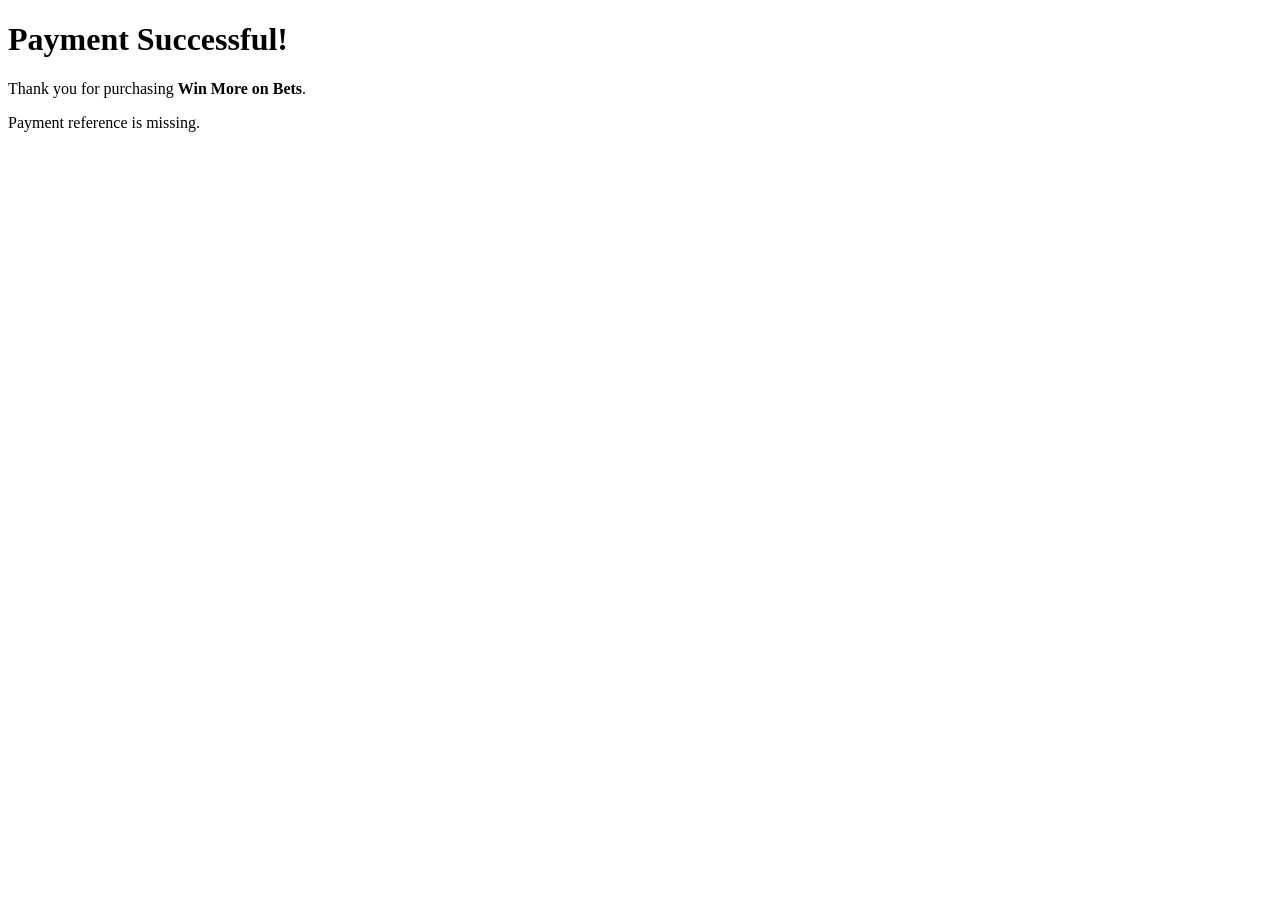
==== success.html @ 3d90311e "first commit" ====
<!DOCTYPE html>
<html lang="en">
<head>
    <meta charset="UTF-8">
    <meta name="viewport" content="width=device-width, initial-scale=1.0">
    <title>Payment Successful</title>
</head>

<body>

    <h1>Payment Successful!</h1>

    <p>
        Thank you for purchasing <strong>Win More on Bets</strong>.
    </p>

    <p id="status">Verifying your payment...</p>

    <button id="downloadButton" style="display: none;">
        Download Your Book
    </button>

    <script>
        const API_URL = "https://winmore-backend.onrender.com";

        const statusText =
            document.getElementById("status");

        const downloadButton =
            document.getElementById("downloadButton");

        const params =
            new URLSearchParams(window.location.search);

        const reference =
            params.get("reference");

        let downloadUrl = null;


        // Verify payment
        async function verifyPayment() {

            if (!reference) {
                statusText.textContent =
                    "Payment reference is missing.";
                return;
            }

            try {

                const response = await fetch(
                    `${API_URL}/api/payment/status/${reference}/`
                );

                const data = await response.json();

                if (!response.ok || !data.status) {

                    statusText.textContent =
                        data.message ||
                        "Payment could not be verified.";

                    return;
                }

                if (data.payment_status === "paid") {

                    statusText.textContent =
                        "Your payment has been confirmed.";

                    downloadUrl =
                        data.download_url;

                    downloadButton.style.display =
                        "inline-block";

                } else {

                    statusText.textContent =
                        "Your payment is still being processed.";

                }

            } catch (error) {

                console.error(error);

                statusText.textContent =
                    "Unable to verify payment. Please try again.";

            }
        }


        // Download book
        downloadButton.addEventListener(
            "click",
            async function () {

                if (!downloadUrl) {
                    return;
                }

                downloadButton.disabled = true;

                downloadButton.textContent =
                    "Preparing download...";

                try {

                    const response =
                        await fetch(downloadUrl);

                    if (!response.ok) {

                        let errorMessage =
                            "Download unavailable.";

                        try {

                            const data =
                                await response.json();

                            errorMessage =
                                data.message ||
                                errorMessage;

                        } catch (error) {
                            // Response was not JSON
                        }

                        throw new Error(errorMessage);
                    }

                    const blob =
                        await response.blob();

                    const url =
                        window.URL.createObjectURL(blob);

                    const link =
                        document.createElement("a");

                    link.href = url;

                    link.download =
                        "Win-More-on-Bets.pdf";

                    document.body.appendChild(link);

                    link.click();

                    link.remove();

                    window.URL.revokeObjectURL(url);

                    downloadButton.textContent =
                        "Download Completed";

                } catch (error) {

                    console.error(error);

                    alert(error.message);

                    downloadButton.disabled =
                        false;

                    downloadButton.textContent =
                        "Download Your Book";
                }

            }
        );


        verifyPayment();
    </script>

</body>
</html>
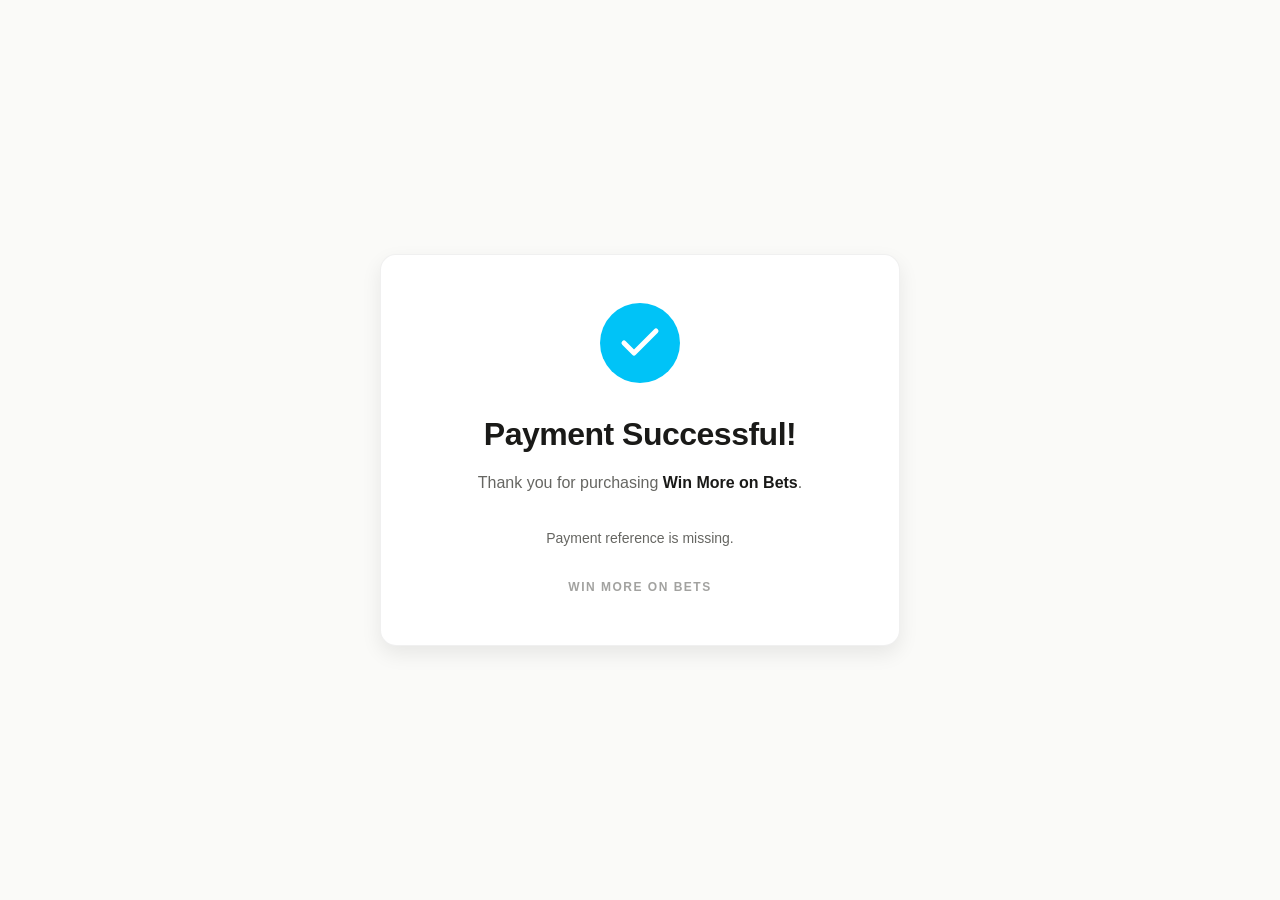
==== commit f89e7ff6: "Configure static files for deployment" ====
--- a/success.html
+++ b/success.html
@@ -3,23 +3,276 @@
 <head>
     <meta charset="UTF-8">
     <meta name="viewport" content="width=device-width, initial-scale=1.0">
-    <title>Payment Successful</title>
+    <title>Payment Successful - Win More on Bets</title>
+    <style>
+        /* ============================================
+           ROOT VARIABLES
+           ============================================ */
+
+        :root {
+            --bg-primary: #fafaf8;
+            --bg-secondary: #ffffff;
+            --text-primary: #1a1a18;
+            --text-secondary: #666662;
+            --accent-blue: #00C3F7;
+            --accent-dark-blue: #036884;
+            --border-light: rgba(0, 0, 0, 0.06);
+            --shadow-subtle: 0 2px 8px rgba(0, 0, 0, 0.04);
+            --shadow-md: 0 8px 20px rgba(0, 0, 0, 0.08);
+        }
+
+        * {
+            margin: 0;
+            padding: 0;
+            box-sizing: border-box;
+        }
+
+        html, body {
+            width: 100%;
+            height: 100%;
+        }
+
+        body {
+            font-family: -apple-system, BlinkMacSystemFont, 'Segoe UI', 'Roboto', 'Helvetica Neue', sans-serif;
+            background-color: var(--bg-primary);
+            color: var(--text-primary);
+            line-height: 1.6;
+            display: flex;
+            align-items: center;
+            justify-content: center;
+            padding: 20px;
+        }
+
+        main {
+            width: 100%;
+            max-width: 520px;
+        }
+
+        /* ============================================
+           SUCCESS CARD
+           ============================================ */
+
+        .success-card {
+            background-color: var(--bg-secondary);
+            border: 1px solid var(--border-light);
+            border-radius: 16px;
+            padding: 48px 32px;
+            box-shadow: var(--shadow-md);
+            text-align: center;
+        }
+
+        /* ============================================
+           SUCCESS ICON
+           ============================================ */
+
+        .success-icon {
+            display: flex;
+            align-items: center;
+            justify-content: center;
+            width: 80px;
+            height: 80px;
+            margin: 0 auto 32px;
+            background-color: var(--accent-blue);
+            border-radius: 50%;
+            animation: scaleIn 0.5s ease-out;
+        }
+
+        @keyframes scaleIn {
+            from {
+                transform: scale(0.8);
+                opacity: 0;
+            }
+            to {
+                transform: scale(1);
+                opacity: 1;
+            }
+        }
+
+        .success-icon svg {
+            width: 48px;
+            height: 48px;
+        }
+
+        /* ============================================
+           HEADING
+           ============================================ */
+
+        .success-card h1 {
+            font-size: 32px;
+            font-weight: 900;
+            letter-spacing: -0.5px;
+            margin-bottom: 16px;
+            color: var(--text-primary);
+            line-height: 1.2;
+        }
+
+        /* ============================================
+           DESCRIPTION
+           ============================================ */
+
+        .success-card p:first-of-type {
+            font-size: 16px;
+            line-height: 1.6;
+            color: var(--text-secondary);
+            margin-bottom: 32px;
+        }
+
+        .success-card p:first-of-type strong {
+            color: var(--text-primary);
+            font-weight: 700;
+        }
+
+        /* ============================================
+           STATUS MESSAGE
+           ============================================ */
+
+        #status {
+            font-size: 14px;
+            font-weight: 500;
+            color: var(--text-secondary);
+            margin-bottom: 28px;
+            min-height: 20px;
+            display: block;
+        }
+
+        /* ============================================
+           DOWNLOAD BUTTON
+           ============================================ */
+
+        #downloadButton {
+            width: 100%;
+            padding: 16px 24px;
+            background-color: var(--accent-blue);
+            color: #000000;
+            border: none;
+            border-radius: 8px;
+            font-size: 15px;
+            font-weight: 700;
+            letter-spacing: 0.3px;
+            text-transform: uppercase;
+            cursor: pointer;
+            transition: all 0.3s ease;
+            margin-bottom: 32px;
+            display: none;
+        }
+
+        #downloadButton:hover:not(:disabled) {
+            background-color: var(--accent-dark-blue);
+            transform: translateY(-2px);
+            box-shadow: 0 8px 20px rgba(0, 195, 247, 0.2);
+        }
+
+        #downloadButton:active:not(:disabled) {
+            transform: translateY(0);
+        }
+
+        #downloadButton:disabled {
+            opacity: 0.7;
+            cursor: not-allowed;
+        }
+
+        /* ============================================
+           BRANDING
+           ============================================ */
+
+        .branding {
+            font-size: 12px;
+            font-weight: 700;
+            letter-spacing: 1.5px;
+            color: var(--text-secondary);
+            text-transform: uppercase;
+            opacity: 0.6;
+        }
+
+        /* ============================================
+           RESPONSIVE DESIGN
+           ============================================ */
+
+        @media (max-width: 480px) {
+            .success-card {
+                padding: 36px 24px;
+            }
+
+            .success-card h1 {
+                font-size: 26px;
+                margin-bottom: 12px;
+            }
+
+            .success-card p:first-of-type {
+                font-size: 15px;
+                margin-bottom: 24px;
+            }
+
+            .success-icon {
+                width: 72px;
+                height: 72px;
+                margin-bottom: 24px;
+            }
+
+            .success-icon svg {
+                width: 40px;
+                height: 40px;
+            }
+
+            #status {
+                font-size: 13px;
+                margin-bottom: 24px;
+            }
+
+            #downloadButton {
+                padding: 14px 20px;
+                font-size: 14px;
+                margin-bottom: 24px;
+            }
+
+            .branding {
+                font-size: 11px;
+            }
+        }
+
+        @media (prefers-reduced-motion: reduce) {
+            .success-icon {
+                animation: none;
+            }
+
+            * {
+                transition-duration: 0.01ms !important;
+                animation-duration: 0.01ms !important;
+            }
+        }
+    </style>
 </head>
 
 <body>
-
-    <h1>Payment Successful!</h1>
-
-    <p>
-        Thank you for purchasing <strong>Win More on Bets</strong>.
-    </p>
-
-    <p id="status">Verifying your payment...</p>
-
-    <button id="downloadButton" style="display: none;">
-        Download Your Book
-    </button>
-
+    <main>
+        <div class="success-card">
+            <!-- Success Icon -->
+            <div class="success-icon">
+                <svg viewBox="0 0 24 24" fill="none" stroke="white" stroke-width="2.5" stroke-linecap="round" stroke-linejoin="round">
+                    <polyline points="20 6 9 17 4 12"></polyline>
+                </svg>
+            </div>
+
+            <!-- Heading -->
+            <h1>Payment Successful!</h1>
+
+            <!-- Description -->
+            <p>
+                Thank you for purchasing <strong>Win More on Bets</strong>.
+            </p>
+
+            <!-- Status Message (JavaScript Updated) -->
+            <p id="status">Verifying your payment...</p>
+
+            <!-- Download Button (JavaScript Controlled) -->
+            <button id="downloadButton">
+                Download Your Book
+            </button>
+
+            <!-- Branding -->
+            <div class="branding">WIN MORE ON BETS</div>
+        </div>
+    </main>
     <script>
         const API_URL = "https://winmore-backend.onrender.com";
 
@@ -177,6 +430,5 @@
 
         verifyPayment();
     </script>
-
 </body>
 </html>
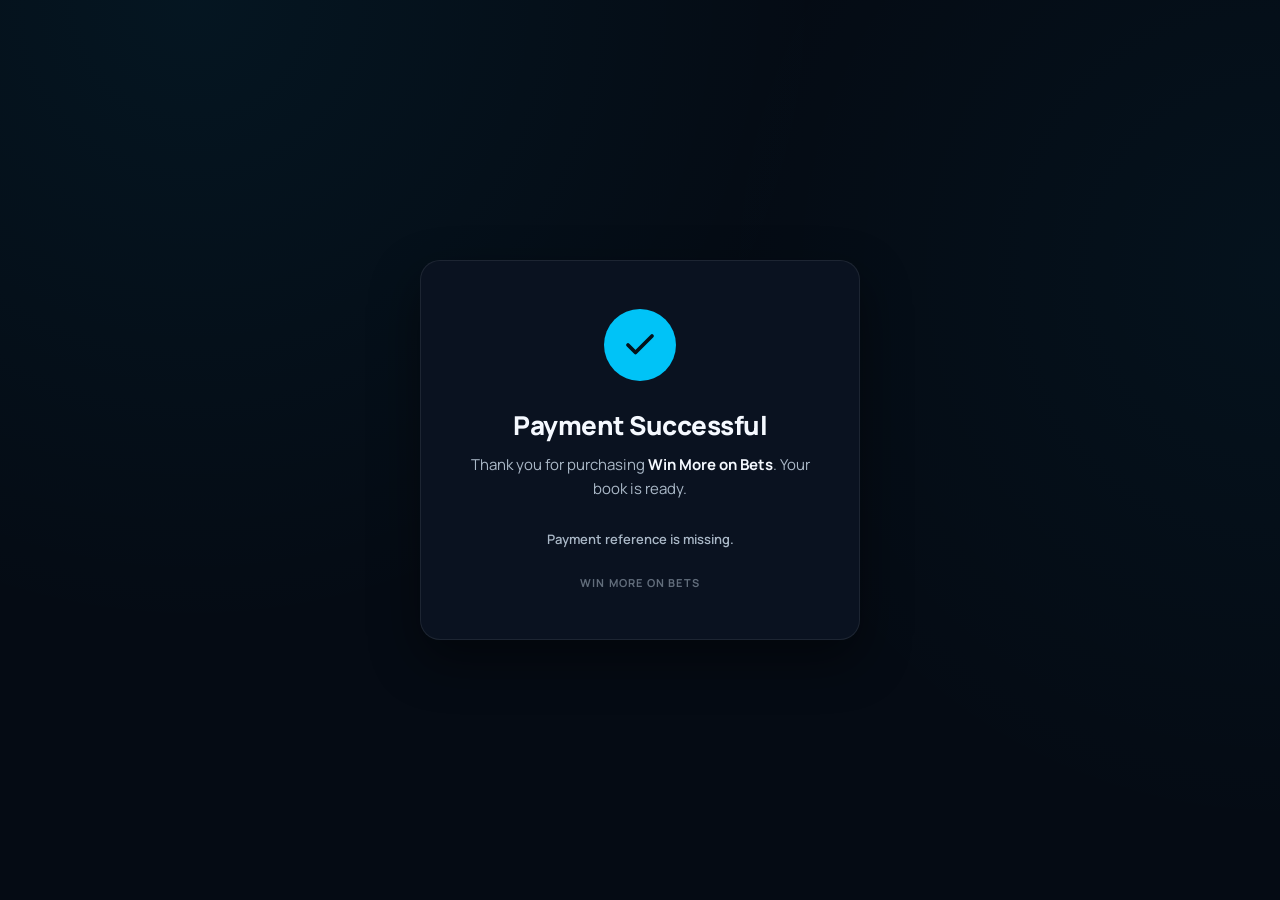
==== commit ef4c3bb4: "index.html, success.html, css and js updated" ====
--- a/success.html
+++ b/success.html
@@ -3,432 +3,39 @@
 <head>
     <meta charset="UTF-8">
     <meta name="viewport" content="width=device-width, initial-scale=1.0">
-    <title>Payment Successful - Win More on Bets</title>
-    <style>
-        /* ============================================
-           ROOT VARIABLES
-           ============================================ */
+    <meta name="theme-color" content="#050B14">
+    <title>Payment Successful — Win More on Bets</title>
 
-        :root {
-            --bg-primary: #fafaf8;
-            --bg-secondary: #ffffff;
-            --text-primary: #1a1a18;
-            --text-secondary: #666662;
-            --accent-blue: #00C3F7;
-            --accent-dark-blue: #036884;
-            --border-light: rgba(0, 0, 0, 0.06);
-            --shadow-subtle: 0 2px 8px rgba(0, 0, 0, 0.04);
-            --shadow-md: 0 8px 20px rgba(0, 0, 0, 0.08);
-        }
+    <link rel="preconnect" href="https://fonts.googleapis.com">
+    <link rel="preconnect" href="https://fonts.gstatic.com" crossorigin>
+    <link href="https://fonts.googleapis.com/css2?family=Manrope:wght@400;500;600;700;800&display=swap" rel="stylesheet">
 
-        * {
-            margin: 0;
-            padding: 0;
-            box-sizing: border-box;
-        }
-
-        html, body {
-            width: 100%;
-            height: 100%;
-        }
-
-        body {
-            font-family: -apple-system, BlinkMacSystemFont, 'Segoe UI', 'Roboto', 'Helvetica Neue', sans-serif;
-            background-color: var(--bg-primary);
-            color: var(--text-primary);
-            line-height: 1.6;
-            display: flex;
-            align-items: center;
-            justify-content: center;
-            padding: 20px;
-        }
-
-        main {
-            width: 100%;
-            max-width: 520px;
-        }
-
-        /* ============================================
-           SUCCESS CARD
-           ============================================ */
-
-        .success-card {
-            background-color: var(--bg-secondary);
-            border: 1px solid var(--border-light);
-            border-radius: 16px;
-            padding: 48px 32px;
-            box-shadow: var(--shadow-md);
-            text-align: center;
-        }
-
-        /* ============================================
-           SUCCESS ICON
-           ============================================ */
-
-        .success-icon {
-            display: flex;
-            align-items: center;
-            justify-content: center;
-            width: 80px;
-            height: 80px;
-            margin: 0 auto 32px;
-            background-color: var(--accent-blue);
-            border-radius: 50%;
-            animation: scaleIn 0.5s ease-out;
-        }
-
-        @keyframes scaleIn {
-            from {
-                transform: scale(0.8);
-                opacity: 0;
-            }
-            to {
-                transform: scale(1);
-                opacity: 1;
-            }
-        }
-
-        .success-icon svg {
-            width: 48px;
-            height: 48px;
-        }
-
-        /* ============================================
-           HEADING
-           ============================================ */
-
-        .success-card h1 {
-            font-size: 32px;
-            font-weight: 900;
-            letter-spacing: -0.5px;
-            margin-bottom: 16px;
-            color: var(--text-primary);
-            line-height: 1.2;
-        }
-
-        /* ============================================
-           DESCRIPTION
-           ============================================ */
-
-        .success-card p:first-of-type {
-            font-size: 16px;
-            line-height: 1.6;
-            color: var(--text-secondary);
-            margin-bottom: 32px;
-        }
-
-        .success-card p:first-of-type strong {
-            color: var(--text-primary);
-            font-weight: 700;
-        }
-
-        /* ============================================
-           STATUS MESSAGE
-           ============================================ */
-
-        #status {
-            font-size: 14px;
-            font-weight: 500;
-            color: var(--text-secondary);
-            margin-bottom: 28px;
-            min-height: 20px;
-            display: block;
-        }
-
-        /* ============================================
-           DOWNLOAD BUTTON
-           ============================================ */
-
-        #downloadButton {
-            width: 100%;
-            padding: 16px 24px;
-            background-color: var(--accent-blue);
-            color: #000000;
-            border: none;
-            border-radius: 8px;
-            font-size: 15px;
-            font-weight: 700;
-            letter-spacing: 0.3px;
-            text-transform: uppercase;
-            cursor: pointer;
-            transition: all 0.3s ease;
-            margin-bottom: 32px;
-            display: none;
-        }
-
-        #downloadButton:hover:not(:disabled) {
-            background-color: var(--accent-dark-blue);
-            transform: translateY(-2px);
-            box-shadow: 0 8px 20px rgba(0, 195, 247, 0.2);
-        }
-
-        #downloadButton:active:not(:disabled) {
-            transform: translateY(0);
-        }
-
-        #downloadButton:disabled {
-            opacity: 0.7;
-            cursor: not-allowed;
-        }
-
-        /* ============================================
-           BRANDING
-           ============================================ */
-
-        .branding {
-            font-size: 12px;
-            font-weight: 700;
-            letter-spacing: 1.5px;
-            color: var(--text-secondary);
-            text-transform: uppercase;
-            opacity: 0.6;
-        }
-
-        /* ============================================
-           RESPONSIVE DESIGN
-           ============================================ */
-
-        @media (max-width: 480px) {
-            .success-card {
-                padding: 36px 24px;
-            }
-
-            .success-card h1 {
-                font-size: 26px;
-                margin-bottom: 12px;
-            }
-
-            .success-card p:first-of-type {
-                font-size: 15px;
-                margin-bottom: 24px;
-            }
-
-            .success-icon {
-                width: 72px;
-                height: 72px;
-                margin-bottom: 24px;
-            }
-
-            .success-icon svg {
-                width: 40px;
-                height: 40px;
-            }
-
-            #status {
-                font-size: 13px;
-                margin-bottom: 24px;
-            }
-
-            #downloadButton {
-                padding: 14px 20px;
-                font-size: 14px;
-                margin-bottom: 24px;
-            }
-
-            .branding {
-                font-size: 11px;
-            }
-        }
-
-        @media (prefers-reduced-motion: reduce) {
-            .success-icon {
-                animation: none;
-            }
-
-            * {
-                transition-duration: 0.01ms !important;
-                animation-duration: 0.01ms !important;
-            }
-        }
-    </style>
+    <link rel="stylesheet" href="style.css">
 </head>
 
 <body>
-    <main>
+    <main class="success-main">
         <div class="success-card">
-            <!-- Success Icon -->
-            <div class="success-icon">
-                <svg viewBox="0 0 24 24" fill="none" stroke="white" stroke-width="2.5" stroke-linecap="round" stroke-linejoin="round">
+            <div class="success-icon" aria-hidden="true">
+                <svg viewBox="0 0 24 24" fill="none" stroke="#04121A" stroke-width="2.5" stroke-linecap="round" stroke-linejoin="round">
                     <polyline points="20 6 9 17 4 12"></polyline>
                 </svg>
             </div>
 
-            <!-- Heading -->
-            <h1>Payment Successful!</h1>
+            <h1>Payment Successful</h1>
 
-            <!-- Description -->
-            <p>
-                Thank you for purchasing <strong>Win More on Bets</strong>.
+            <p class="success-desc">
+                Thank you for purchasing <strong>Win More on Bets</strong>. Your book is ready.
             </p>
 
-            <!-- Status Message (JavaScript Updated) -->
-            <p id="status">Verifying your payment...</p>
+            <span id="status">Verifying your payment...</span>
 
-            <!-- Download Button (JavaScript Controlled) -->
-            <button id="downloadButton">
-                Download Your Book
-            </button>
+            <button id="downloadButton">Download Your Book</button>
 
-            <!-- Branding -->
-            <div class="branding">WIN MORE ON BETS</div>
+            <div class="success-branding">Win More on Bets</div>
         </div>
     </main>
-    <script>
-        const API_URL = "https://winmore-backend.onrender.com";
 
-        const statusText =
-            document.getElementById("status");
-
-        const downloadButton =
-            document.getElementById("downloadButton");
-
-        const params =
-            new URLSearchParams(window.location.search);
-
-        const reference =
-            params.get("reference");
-
-        let downloadUrl = null;
-
-
-        // Verify payment
-        async function verifyPayment() {
-
-            if (!reference) {
-                statusText.textContent =
-                    "Payment reference is missing.";
-                return;
-            }
-
-            try {
-
-                const response = await fetch(
-                    `${API_URL}/api/payment/status/${reference}/`
-                );
-
-                const data = await response.json();
-
-                if (!response.ok || !data.status) {
-
-                    statusText.textContent =
-                        data.message ||
-                        "Payment could not be verified.";
-
-                    return;
-                }
-
-                if (data.payment_status === "paid") {
-
-                    statusText.textContent =
-                        "Your payment has been confirmed.";
-
-                    downloadUrl =
-                        data.download_url;
-
-                    downloadButton.style.display =
-                        "inline-block";
-
-                } else {
-
-                    statusText.textContent =
-                        "Your payment is still being processed.";
-
-                }
-
-            } catch (error) {
-
-                console.error(error);
-
-                statusText.textContent =
-                    "Unable to verify payment. Please try again.";
-
-            }
-        }
-
-
-        // Download book
-        downloadButton.addEventListener(
-            "click",
-            async function () {
-
-                if (!downloadUrl) {
-                    return;
-                }
-
-                downloadButton.disabled = true;
-
-                downloadButton.textContent =
-                    "Preparing download...";
-
-                try {
-
-                    const response =
-                        await fetch(downloadUrl);
-
-                    if (!response.ok) {
-
-                        let errorMessage =
-                            "Download unavailable.";
-
-                        try {
-
-                            const data =
-                                await response.json();
-
-                            errorMessage =
-                                data.message ||
-                                errorMessage;
-
-                        } catch (error) {
-                            // Response was not JSON
-                        }
-
-                        throw new Error(errorMessage);
-                    }
-
-                    const blob =
-                        await response.blob();
-
-                    const url =
-                        window.URL.createObjectURL(blob);
-
-                    const link =
-                        document.createElement("a");
-
-                    link.href = url;
-
-                    link.download =
-                        "Win-More-on-Bets.pdf";
-
-                    document.body.appendChild(link);
-
-                    link.click();
-
-                    link.remove();
-
-                    window.URL.revokeObjectURL(url);
-
-                    downloadButton.textContent =
-                        "Download Completed";
-
-                } catch (error) {
-
-                    console.error(error);
-
-                    alert(error.message);
-
-                    downloadButton.disabled =
-                        false;
-
-                    downloadButton.textContent =
-                        "Download Your Book";
-                }
-
-            }
-        );
-
-
-        verifyPayment();
-    </script>
+    <script src="script.js" defer></script>
 </body>
-</html>+</html>
--- a/style.css
+++ b/style.css
@@ -0,0 +1,642 @@
+/* ============================================
+   CSS VARIABLES & ROOT
+   ============================================ */
+
+:root {
+    --bg-primary: #050B14;
+    --bg-secondary: #0A1220;
+    --text-primary: #F5F9FF;
+    --text-secondary: #AAB8C7;
+    --accent-blue: #00C3F7;
+    --accent-dark-blue: #036884;
+    --border-light: rgba(255, 255, 255, 0.08);
+
+    --shadow-glow: 0 30px 80px rgba(0, 195, 247, 0.12);
+    --shadow-card: 0 20px 50px rgba(0, 0, 0, 0.45);
+    --radius-lg: 20px;
+    --radius-md: 12px;
+    --radius-sm: 8px;
+}
+
+/* ============================================
+   RESET & GLOBAL STYLES
+   ============================================ */
+
+* {
+    margin: 0;
+    padding: 0;
+    box-sizing: border-box;
+}
+
+html {
+    scroll-behavior: smooth;
+    -webkit-font-smoothing: antialiased;
+    -moz-osx-font-smoothing: grayscale;
+}
+
+body {
+    font-family: 'Manrope', -apple-system, BlinkMacSystemFont, 'Segoe UI', sans-serif;
+    background-color: var(--bg-primary);
+    background-image:
+        radial-gradient(circle at 15% 0%, rgba(0, 195, 247, 0.06) 0%, transparent 45%),
+        radial-gradient(circle at 100% 30%, rgba(0, 195, 247, 0.04) 0%, transparent 40%);
+    background-attachment: fixed;
+    color: var(--text-primary);
+    line-height: 1.6;
+    overflow-x: hidden;
+}
+
+img {
+    max-width: 100%;
+    display: block;
+}
+
+.btn {
+    font-family: inherit;
+}
+
+@media (prefers-reduced-motion: reduce) {
+    html {
+        scroll-behavior: auto;
+    }
+    * {
+        animation-duration: 0.01ms !important;
+        animation-iteration-count: 1 !important;
+        transition-duration: 0.01ms !important;
+    }
+}
+
+/* ============================================
+   HEADER
+   ============================================ */
+
+.header {
+    position: sticky;
+    top: 0;
+    z-index: 1000;
+    background: rgba(5, 11, 20, 0.85);
+    backdrop-filter: blur(12px);
+    -webkit-backdrop-filter: blur(12px);
+    border-bottom: 1px solid var(--border-light);
+    padding: 18px 0;
+}
+
+.header-container {
+    max-width: 1200px;
+    margin: 0 auto;
+    padding: 0 24px;
+    display: flex;
+    justify-content: space-between;
+    align-items: center;
+    gap: 16px;
+}
+
+.brand {
+    font-size: 15px;
+    font-weight: 700;
+    letter-spacing: -0.2px;
+    color: var(--text-primary);
+}
+
+.btn-header-cta {
+    padding: 10px 22px;
+    background-color: var(--accent-blue);
+    color: #04121A;
+    border: none;
+    border-radius: var(--radius-sm);
+    font-size: 13px;
+    font-weight: 700;
+    font-family: inherit;
+    cursor: pointer;
+    transition: background-color 0.25s ease, transform 0.25s ease;
+    white-space: nowrap;
+}
+
+.btn-header-cta:hover {
+    background-color: var(--accent-dark-blue);
+    color: var(--text-primary);
+    transform: translateY(-1px);
+}
+
+/* ============================================
+   HERO / PRODUCT SECTION
+   ============================================ */
+
+.hero {
+    padding: 72px 24px 96px;
+}
+
+.hero-container {
+    max-width: 1100px;
+    margin: 0 auto;
+    display: grid;
+    grid-template-columns: minmax(0, 420px) 1fr;
+    gap: 88px;
+    align-items: center;
+}
+
+.hero-visual {
+    position: relative;
+    display: flex;
+    align-items: center;
+    justify-content: center;
+}
+
+.book-glow {
+    position: absolute;
+    width: 80%;
+    height: 80%;
+    background: radial-gradient(circle, rgba(0, 195, 247, 0.22) 0%, transparent 70%);
+    filter: blur(30px);
+    z-index: 0;
+    pointer-events: none;
+}
+
+.book-image {
+    position: relative;
+    z-index: 1;
+    width: 100%;
+    height: auto;
+    border-radius: var(--radius-md);
+    box-shadow: var(--shadow-card), var(--shadow-glow);
+}
+
+.hero-content {
+    display: flex;
+    flex-direction: column;
+    align-items: flex-start;
+}
+
+.eyebrow {
+    display: inline-flex;
+    align-items: center;
+    gap: 8px;
+    padding: 6px 14px;
+    border: 1px solid var(--border-light);
+    border-radius: 100px;
+    font-size: 12px;
+    font-weight: 600;
+    letter-spacing: 0.3px;
+    color: var(--accent-blue);
+    margin-bottom: 24px;
+}
+
+.hero-title {
+    font-size: 52px;
+    font-weight: 800;
+    line-height: 1.05;
+    letter-spacing: -1.2px;
+    color: var(--text-primary);
+    margin-bottom: 18px;
+}
+
+.hero-tagline {
+    font-size: 17px;
+    line-height: 1.65;
+    color: var(--text-secondary);
+    max-width: 420px;
+    margin-bottom: 36px;
+}
+
+.price-row {
+    display: flex;
+    align-items: baseline;
+    gap: 14px;
+    flex-wrap: wrap;
+    margin-bottom: 28px;
+}
+
+.price {
+    font-size: 34px;
+    font-weight: 800;
+    color: var(--text-primary);
+    letter-spacing: -0.5px;
+}
+
+.price-note {
+    font-size: 13px;
+    color: var(--text-secondary);
+}
+
+/* ============================================
+   BUTTONS
+   ============================================ */
+
+.btn {
+    padding: 16px 36px;
+    border: none;
+    border-radius: var(--radius-sm);
+    font-size: 15px;
+    font-weight: 700;
+    letter-spacing: -0.1px;
+    cursor: pointer;
+    transition: background-color 0.25s ease, transform 0.25s ease, box-shadow 0.25s ease;
+    display: inline-flex;
+    align-items: center;
+    justify-content: center;
+}
+
+.btn-primary {
+    background-color: var(--accent-blue);
+    color: #04121A;
+    box-shadow: 0 12px 30px rgba(0, 195, 247, 0.18);
+}
+
+.btn-primary:hover {
+    background-color: var(--accent-dark-blue);
+    color: var(--text-primary);
+    transform: translateY(-2px);
+    box-shadow: 0 16px 36px rgba(0, 195, 247, 0.25);
+}
+
+.btn-primary:active {
+    transform: translateY(0);
+}
+
+.btn-block {
+    width: 100%;
+}
+
+/* ============================================
+   DETAILS SECTION
+   ============================================ */
+
+.details {
+    padding: 20px 24px 120px;
+    border-top: 1px solid var(--border-light);
+}
+
+.details-container {
+    max-width: 640px;
+    margin: 0 auto;
+    text-align: center;
+    padding-top: 90px;
+}
+
+.details-title {
+    font-size: 32px;
+    font-weight: 800;
+    letter-spacing: -0.6px;
+    line-height: 1.2;
+    color: var(--text-primary);
+    margin-bottom: 20px;
+}
+
+.details-text {
+    font-size: 16px;
+    line-height: 1.75;
+    color: var(--text-secondary);
+    margin-bottom: 40px;
+}
+
+/* ============================================
+   PAYMENT MODAL
+   ============================================ */
+
+.payment-modal {
+    display: none;
+    position: fixed;
+    inset: 0;
+    width: 100%;
+    height: 100%;
+    background-color: rgba(2, 6, 12, 0.75);
+    z-index: 2000;
+    align-items: center;
+    justify-content: center;
+    padding: 20px;
+    backdrop-filter: blur(6px);
+    -webkit-backdrop-filter: blur(6px);
+}
+
+.payment-modal.active {
+    display: flex;
+}
+
+.payment-modal-content {
+    background-color: var(--bg-secondary);
+    border: 1px solid var(--border-light);
+    border-radius: var(--radius-lg);
+    padding: 40px;
+    max-width: 440px;
+    width: 100%;
+    position: relative;
+    box-shadow: var(--shadow-card);
+}
+
+.payment-modal-content h2 {
+    font-size: 20px;
+    font-weight: 700;
+    letter-spacing: -0.3px;
+    margin-bottom: 24px;
+    color: var(--text-primary);
+}
+
+.modal-close {
+    position: absolute;
+    top: 16px;
+    right: 16px;
+    background: none;
+    border: none;
+    font-size: 18px;
+    color: var(--text-secondary);
+    cursor: pointer;
+    transition: color 0.2s ease;
+    line-height: 1;
+    padding: 6px;
+}
+
+.modal-close:hover {
+    color: var(--text-primary);
+}
+
+.payment-summary {
+    background-color: rgba(255, 255, 255, 0.03);
+    border: 1px solid var(--border-light);
+    border-radius: var(--radius-sm);
+    padding: 18px 20px;
+    margin-bottom: 24px;
+}
+
+.summary-row {
+    display: flex;
+    justify-content: space-between;
+    font-size: 14px;
+    color: var(--text-secondary);
+    padding: 6px 0;
+}
+
+.summary-total {
+    border-top: 1px solid var(--border-light);
+    margin-top: 6px;
+    padding-top: 12px;
+    font-weight: 700;
+    color: var(--text-primary);
+    font-size: 15px;
+}
+
+.form-group {
+    margin-bottom: 20px;
+}
+
+.form-group label {
+    display: block;
+    font-size: 13px;
+    font-weight: 600;
+    color: var(--text-secondary);
+    margin-bottom: 8px;
+}
+
+.form-group input {
+    width: 100%;
+    padding: 13px 14px;
+    background-color: rgba(255, 255, 255, 0.03);
+    border: 1px solid var(--border-light);
+    border-radius: var(--radius-sm);
+    color: var(--text-primary);
+    font-size: 14px;
+    font-family: inherit;
+    transition: border-color 0.2s ease;
+}
+
+.form-group input:focus {
+    outline: none;
+    border-color: var(--accent-blue);
+}
+
+.form-hint {
+    font-size: 12px;
+    color: var(--text-secondary);
+    margin-top: 8px;
+    opacity: 0.8;
+}
+
+.message {
+    font-size: 13px;
+    text-align: center;
+    margin-top: 14px;
+    min-height: 18px;
+}
+
+.message.error {
+    color: #FF8A8A;
+}
+
+.message.success {
+    color: var(--accent-blue);
+}
+
+/* ============================================
+   SUCCESS PAGE
+   ============================================ */
+
+.success-main {
+    min-height: 100vh;
+    display: flex;
+    align-items: center;
+    justify-content: center;
+    padding: 24px;
+}
+
+.success-card {
+    width: 100%;
+    max-width: 440px;
+    background-color: var(--bg-secondary);
+    border: 1px solid var(--border-light);
+    border-radius: var(--radius-lg);
+    padding: 48px 36px;
+    text-align: center;
+    box-shadow: var(--shadow-card);
+}
+
+.success-icon {
+    display: flex;
+    align-items: center;
+    justify-content: center;
+    width: 72px;
+    height: 72px;
+    margin: 0 auto 28px;
+    background-color: var(--accent-blue);
+    border-radius: 50%;
+    animation: scaleIn 0.4s ease-out;
+}
+
+.success-icon svg {
+    width: 36px;
+    height: 36px;
+}
+
+@keyframes scaleIn {
+    from {
+        transform: scale(0.8);
+        opacity: 0;
+    }
+    to {
+        transform: scale(1);
+        opacity: 1;
+    }
+}
+
+.success-card h1 {
+    font-size: 26px;
+    font-weight: 800;
+    letter-spacing: -0.5px;
+    margin-bottom: 12px;
+    color: var(--text-primary);
+    line-height: 1.25;
+}
+
+.success-card .success-desc {
+    font-size: 15px;
+    line-height: 1.6;
+    color: var(--text-secondary);
+    margin-bottom: 28px;
+}
+
+.success-card .success-desc strong {
+    color: var(--text-primary);
+    font-weight: 700;
+}
+
+#status {
+    display: block;
+    font-size: 13px;
+    font-weight: 600;
+    color: var(--text-secondary);
+    margin-bottom: 24px;
+    min-height: 18px;
+}
+
+#downloadButton {
+    width: 100%;
+    padding: 15px 24px;
+    background-color: var(--accent-blue);
+    color: #04121A;
+    border: none;
+    border-radius: var(--radius-sm);
+    font-size: 14px;
+    font-weight: 700;
+    font-family: inherit;
+    cursor: pointer;
+    transition: background-color 0.25s ease, transform 0.25s ease;
+    margin-bottom: 28px;
+    display: none;
+}
+
+#downloadButton:hover:not(:disabled) {
+    background-color: var(--accent-dark-blue);
+    color: var(--text-primary);
+    transform: translateY(-2px);
+}
+
+#downloadButton:disabled {
+    opacity: 0.6;
+    cursor: not-allowed;
+}
+
+.success-branding {
+    font-size: 11px;
+    font-weight: 700;
+    letter-spacing: 1.2px;
+    color: var(--text-secondary);
+    text-transform: uppercase;
+    opacity: 0.55;
+}
+
+/* ============================================
+   RESPONSIVE DESIGN
+   ============================================ */
+
+@media (max-width: 900px) {
+    .hero-container {
+        grid-template-columns: 1fr;
+        gap: 48px;
+        text-align: center;
+        justify-items: center;
+    }
+
+    .hero-visual {
+        max-width: 300px;
+        margin: 0 auto;
+    }
+
+    .hero-content {
+        align-items: center;
+    }
+
+    .hero-tagline {
+        max-width: 460px;
+    }
+
+    .price-row {
+        justify-content: center;
+    }
+
+    .details-container {
+        padding-top: 64px;
+    }
+}
+
+@media (max-width: 560px) {
+    .header-container {
+        padding: 0 18px;
+    }
+
+    .brand {
+        font-size: 13px;
+    }
+
+    .btn-header-cta {
+        padding: 9px 16px;
+        font-size: 12px;
+    }
+
+    .hero {
+        padding: 48px 20px 64px;
+    }
+
+    .hero-visual {
+        max-width: 230px;
+    }
+
+    .hero-title {
+        font-size: 34px;
+        letter-spacing: -0.8px;
+    }
+
+    .hero-tagline {
+        font-size: 15px;
+    }
+
+    .price {
+        font-size: 28px;
+    }
+
+    .btn {
+        width: 100%;
+        padding: 15px 24px;
+    }
+
+    .details {
+        padding: 0 20px 80px;
+    }
+
+    .details-title {
+        font-size: 24px;
+    }
+
+    .details-text {
+        font-size: 15px;
+    }
+
+    .payment-modal-content {
+        padding: 28px 22px;
+    }
+
+    .success-card {
+        padding: 36px 24px;
+    }
+
+    .success-card h1 {
+        font-size: 22px;
+    }
+}
